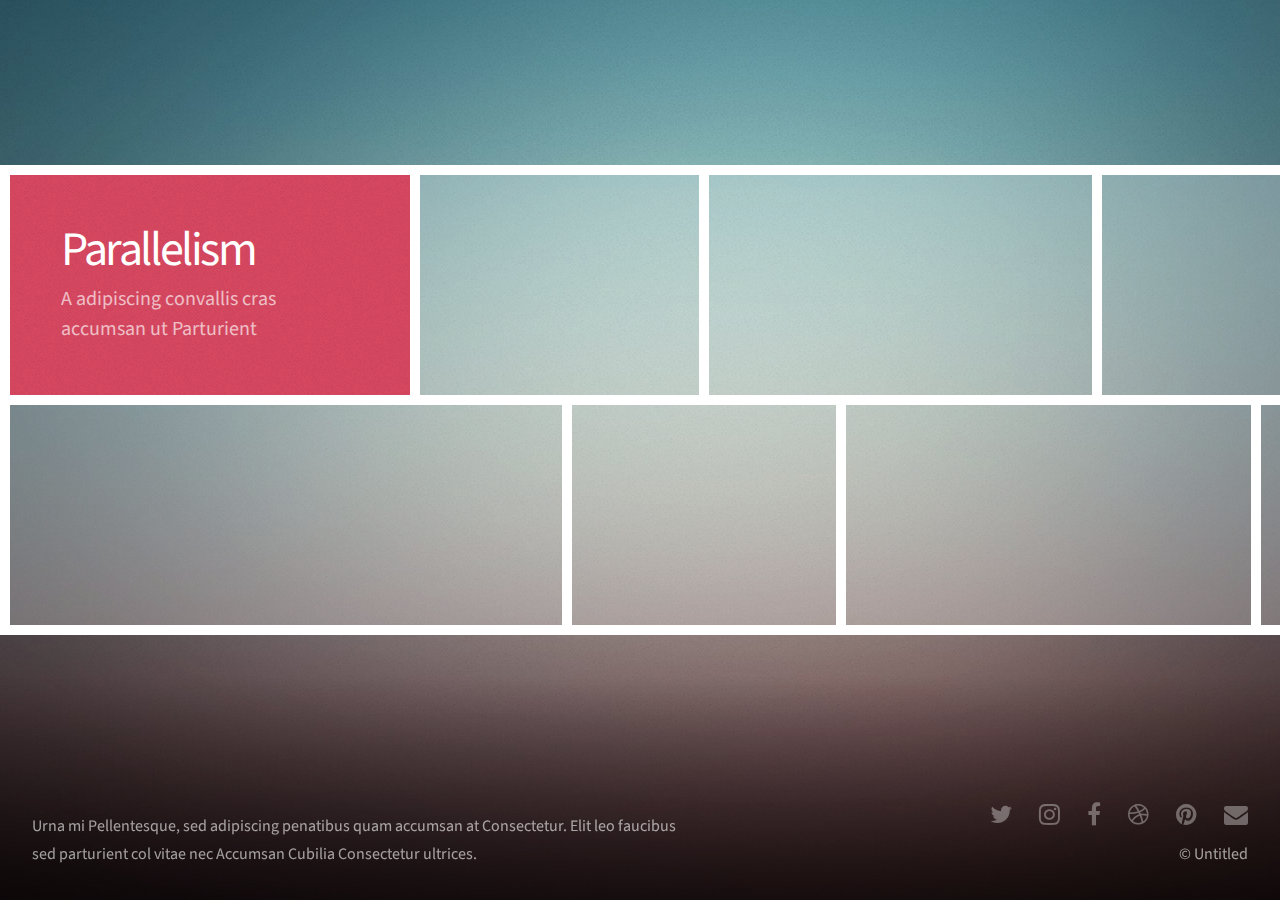
==== portfolio/index.html @ cba14bc0 "initial commit" ====
<!DOCTYPE HTML>
<!--
	Parallelism by Pixelarity
	pixelarity.com | hello@pixelarity.com
	License: pixelarity.com/license
-->
<html>
	<head>
		<title>Untitled</title>
		<meta charset="utf-8" />
		<meta name="viewport" content="width=device-width, initial-scale=1" />
		<!--[if lte IE 8]><script src="assets/js/ie/html5shiv.js"></script><![endif]-->
		<link rel="stylesheet" href="assets/css/main.css" />
		<noscript><link rel="stylesheet" href="assets/css/noscript.css" /></noscript>
		<!--[if lte IE 8]><link rel="stylesheet" href="assets/css/ie8.css" /><![endif]-->
		<!--[if lte IE 9]><link rel="stylesheet" href="assets/css/ie9.css" /><![endif]-->
	</head>
	<body>

		<div id="wrapper">

			<div id="main">
				<div id="reel">

					<!-- Header Item -->

						<div id="header" class="item" data-width="400">
							<div class="inner">
								<h1>Parallelism</h1>
								<p>A adipiscing convallis cras<br />
								accumsan ut Parturient</p>
							</div>
						</div>

					<!-- Thumb Items -->

						<article class="item thumb" data-width="282">
							<h2>Mus luctus sed ut</h2>
							<a href="images/fulls/01.jpg" class="image"><img src="images/thumbs/01.jpg" alt=""></a>
						</article>

						<article class="item thumb" data-width="384">
							<h2>At Curabitur</h2>
							<a href="images/fulls/02.jpg" class="image"><img src="images/thumbs/02.jpg" alt=""></a>
						</article>

						<article class="item thumb" data-width="274">
							<h2>Adipiscing.</h2>
							<a href="images/fulls/03.jpg" class="image"><img src="images/thumbs/03.jpg" alt=""></a>
						</article>

						<article class="item thumb" data-width="282">
							<h2>Aliquet</h2>
							<a href="images/fulls/04.jpg" class="image"><img src="images/thumbs/04.jpg" alt=""></a>
						</article>

						<article class="item thumb" data-width="476">
							<h2>Cubilia mi ata Nibh</h2>
							<a href="images/fulls/05.jpg" class="image"><img src="images/thumbs/05.jpg" alt=""></a>
						</article>

						<article class="item thumb" data-width="232">
							<h2>Sed Aliquet</h2>
							<a href="images/fulls/06.jpg" class="image"><img src="images/thumbs/06.jpg" alt=""></a>
						</article>

						<article class="item thumb" data-width="352">
							<h2>Curabitur</h2>
							<a href="images/fulls/07.jpg" class="image"><img src="images/thumbs/07.jpg" alt=""></a>
						</article>

						<article class="item thumb" data-width="348">
							<h2>Col Adipiscing</h2>
							<a href="images/fulls/08.jpg" class="image"><img src="images/thumbs/08.jpg" alt=""></a>
						</article>

					<!-- Filler Thumb Items (just for demonstration purposes) -->
						<article class="item thumb" data-width="476"><h2>Cubilia mi ata Nibh</h2><a href="images/fulls/05.jpg" class="image"><img src="images/thumbs/05.jpg" alt=""></a></article>
						<article class="item thumb" data-width="232"><h2>Sed Aliquet</h2><a href="images/fulls/06.jpg" class="image"><img src="images/thumbs/06.jpg" alt=""></a></article>
						<article class="item thumb" data-width="352"><h2>Curabitur</h2><a href="images/fulls/07.jpg" class="image"><img src="images/thumbs/07.jpg" alt=""></a></article>
						<article class="item thumb" data-width="348"><h2>Col Adipiscing</h2><a href="images/fulls/08.jpg" class="image"><img src="images/thumbs/08.jpg" alt=""></a></article>
						<article class="item thumb" data-width="282"><h2>Mus luctus sed ut</h2><a href="images/fulls/01.jpg" class="image"><img src="images/thumbs/01.jpg" alt=""></a></article>
						<article class="item thumb" data-width="384"><h2>At Curabitur</h2><a href="images/fulls/02.jpg" class="image"><img src="images/thumbs/02.jpg" alt=""></a></article>
						<article class="item thumb" data-width="274"><h2>Adipiscing.</h2><a href="images/fulls/03.jpg" class="image"><img src="images/thumbs/03.jpg" alt=""></a></article>
						<article class="item thumb" data-width="282"><h2>Aliquet</h2><a href="images/fulls/04.jpg" class="image"><img src="images/thumbs/04.jpg" alt=""></a></article>

				</div>
			</div>

			<div id="footer">
				<div class="left">
					<p>Urna mi Pellentesque, sed adipiscing penatibus quam accumsan at Consectetur. Elit leo faucibus<br />
					sed parturient col vitae nec Accumsan Cubilia Consectetur ultrices.</p>
				</div>
				<div class="right">
					<ul class="contact">
						<li><a href="#" class="icon fa-twitter"><span class="label">Twitter</span></a></li>
						<li><a href="#" class="icon fa-instagram"><span class="label">Instagram</span></a></li>
						<li><a href="#" class="icon fa-facebook"><span class="label">Facebook</span></a></li>
						<li><a href="#" class="icon fa-dribbble"><span class="label">Dribbble</span></a></li>
						<li><a href="#" class="icon fa-pinterest"><span class="label">Pinterest</span></a></li>
						<li><a href="#" class="icon fa-envelope"><span class="label">Email</span></a></li>
					</ul>
					<ul class="copyright">
						<li>&copy; Untitled</li>
					</ul>
				</div>
			</div>

		</div>

		<!-- Scripts -->
			<script src="assets/js/jquery.min.js"></script>
			<script src="assets/js/jquery.poptrox.min.js"></script>
			<script src="assets/js/skel.min.js"></script>
			<script src="assets/js/skel-viewport.min.js"></script>
			<script src="assets/js/util.js"></script>
			<!--[if lte IE 8]><script src="assets/js/ie/respond.min.js"></script><![endif]-->
			<script src="assets/js/main.js"></script>

	</body>
</html>
---- portfolio/assets/css/main.css ----
@import url("https://fonts.googleapis.com/css?family=Source+Sans+Pro:400,600");
@import url("font-awesome.min.css");

/*
	Parallelism by Pixelarity
	pixelarity.com | hello@pixelarity.com
	License: pixelarity.com/license
*/

/* Reset */

	html, body, div, span, applet, object, iframe, h1, h2, h3, h4, h5, h6, p, blockquote, pre, a, abbr, acronym, address, big, cite, code, del, dfn, em, img, ins, kbd, q, s, samp, small, strike, strong, sub, sup, tt, var, b, u, i, center, dl, dt, dd, ol, ul, li, fieldset, form, label, legend, table, caption, tbody, tfoot, thead, tr, th, td, article, aside, canvas, details, embed, figure, figcaption, footer, header, hgroup, menu, nav, output, ruby, section, summary, time, mark, audio, video {
		margin: 0;
		padding: 0;
		border: 0;
		font-size: 100%;
		font: inherit;
		vertical-align: baseline;
	}

	article, aside, details, figcaption, figure, footer, header, hgroup, menu, nav, section {
		display: block;
	}

	body {
		line-height: 1;
	}

	ol, ul {
		list-style: none;
	}

	blockquote, q {
		quotes: none;
	}

	blockquote:before, blockquote:after, q:before, q:after {
		content: '';
		content: none;
	}

	table {
		border-collapse: collapse;
		border-spacing: 0;
	}

	body {
		-webkit-text-size-adjust: none;
	}

/* Box Model */

	*, *:before, *:after {
		-moz-box-sizing: border-box;
		-webkit-box-sizing: border-box;
		box-sizing: border-box;
	}

/* Basic */

	body {
		position: relative;
		background-color: #12151D;
		color: #999;
		color: rgba(255, 255, 255, 0.6);
		font-family: 'Source Sans Pro';
		font-weight: 400;
	}

		body.is-loading *, body.is-loading *:before, body.is-loading *:after {
			-moz-animation: none !important;
			-webkit-animation: none !important;
			-ms-animation: none !important;
			animation: none !important;
			-moz-transition: none !important;
			-webkit-transition: none !important;
			-ms-transition: none !important;
			transition: none !important;
		}

	a {
		color: #fff;
		color: rgba(255, 255, 255, 0.85);
		text-decoration: none;
		-moz-transition: color 0.25s ease-in-out;
		-webkit-transition: color 0.25s ease-in-out;
		-ms-transition: color 0.25s ease-in-out;
		transition: color 0.25s ease-in-out;
	}

		a:hover {
			color: #d64760;
		}

	h1, h2, h3, h4, h5, h6 {
		font-weight: 400;
		color: #fff;
		letter-spacing: -0.05em;
	}

	strong, b {
		color: #fff;
		color: rgba(255, 255, 255, 0.85);
		font-weight: 600;
	}

/* List */

	ul.contact {
		cursor: default;
		margin: 0 0 1em 0;
	}

		ul.contact li {
			display: inline-block;
			font-size: 1.5em;
		}

			ul.contact li span {
				display: none;
			}

			ul.contact li a {
				opacity: 0.35;
				color: #fff;
				-moz-transition: opacity 0.25s ease-in-out;
				-webkit-transition: opacity 0.25s ease-in-out;
				-ms-transition: opacity 0.25s ease-in-out;
				transition: opacity 0.25s ease-in-out;
			}

				ul.contact li a:hover {
					opacity: 1.0;
				}

/* Item */

	.item.thumb {
		display: block;
		position: relative;
		background: #1a1f2c;
		background: rgba(255, 255, 255, 0.25);
		cursor: default;
	}

		.item.thumb h2 {
			position: absolute;
			bottom: 0;
			left: 0;
			background: #1a1f2c;
			background: rgba(18, 21, 29, 0.85);
			width: 100%;
			padding: 1em;
			font-weight: 400;
			line-height: 1em;
			z-index: 2;
		}

		.item.thumb img {
			display: block;
			z-index: 1;
		}

/* Icons */

	.icon {
		position: relative;
		text-decoration: none;
	}

		.icon:before {
			-moz-osx-font-smoothing: grayscale;
			-webkit-font-smoothing: antialiased;
			font-family: FontAwesome;
			font-style: normal;
			font-weight: normal;
			text-transform: none !important;
		}

		.icon > .label {
			display: none;
		}

/* Wrapper */

	#wrapper {
		position: relative;
		z-index: 1;
	}

/* Main */

/* Header */

	#header {
		position: relative;
		background: #d64760 url("images/overlay.png");
		color: #fff;
		cursor: default;
	}

		#header p {
			opacity: 0.65;
		}

/* Desktop */

	@media screen and (min-width: 737px) {

		/* Basic */

			html {
				height: 100%;
			}

			body {
				background-image: url("images/overlay.png"), -moz-linear-gradient(top, rgba(0, 0, 0, 0) 75%, rgba(0, 0, 0, 0.65)), url("../../images/bg.jpg");
				background-image: url("images/overlay.png"), -webkit-linear-gradient(top, rgba(0, 0, 0, 0) 75%, rgba(0, 0, 0, 0.65)), url("../../images/bg.jpg");
				background-image: url("images/overlay.png"), -ms-linear-gradient(top, rgba(0, 0, 0, 0) 75%, rgba(0, 0, 0, 0.65)), url("../../images/bg.jpg");
				background-image: url("images/overlay.png"), linear-gradient(top, rgba(0, 0, 0, 0) 75%, rgba(0, 0, 0, 0.65)), url("../../images/bg.jpg");
				background-position: top left, bottom left, center center;
				background-size: auto, 100% 100%, cover;
				background-repeat: repeat, no-repeat, auto;
				padding: 0;
				font-size: 12pt;
				line-height: 1.75em;
				height: 100%;
				min-height: 450px;
				min-width: 1000px;
			}

		/* List */

			ul.contact {
				margin-bottom: 0.5em;
			}

				ul.contact li {
					margin-left: 1em;
				}

		/* Wrapper */

			#wrapper {
				height: 100%;
				overflow: hidden;
				-moz-transition: -moz-filter 0.25s ease-in-out;
				-webkit-transition: -webkit-filter 0.25s ease-in-out;
				-ms-transition: -ms-filter 0.25s ease-in-out;
				transition: filter 0.25s ease-in-out;
			}

				#wrapper.overlayed {
					-moz-filter: blur(3px);
					-webkit-filter: blur(3px);
					-ms-filter: blur(3px);
					filter: blur(3px);
				}

		/* Main */

			#main {
				width: 100%;
				position: absolute;
			}

		/* Reel */

			#reel {
				position: relative;
				opacity: 0;
			}

				#reel .item {
					display: block;
					float: left;
					position: relative;
					overflow: hidden;
				}

		/* Header */

			#header {
				padding: 2em 3em;
				xmin-height: 212px;
				vertical-align: middle;
			}

				#header:before {
					content: '';
					display: inline-block;
					height: 100%;
					vertical-align: middle;
				}

				#header .inner {
					display: inline-block;
					vertical-align: middle;
				}

				#header h1 {
					font-size: 3em;
					line-height: 1em;
				}

				#header p {
					font-size: 1.25em;
					line-height: 1.5em;
					margin: 0.5em 0 0 0;
				}

		/* Footer */

			#footer {
				position: fixed;
				bottom: 0;
				left: 0;
				width: 100%;
				overflow: hidden;
			}

				#footer h2 {
					font-size: 2.25em;
					margin: 0 0 1em 0;
				}

				#footer .left {
					padding: 2em;
					text-align: left;
				}

				#footer .right {
					position: absolute;
					bottom: 0;
					right: 0;
					padding: 2em;
					text-align: right;
				}

				#footer .copyright li {
					display: inline-block;
					margin-left: 1em;
					padding-left: 1em;
					border-left: solid 1px #333;
					border-left-color: rgba(255, 255, 255, 0.25);
					line-height: 1em;
				}

					#footer .copyright li:first-child {
						border-left: 0;
						margin-left: 0;
						padding-left: 0;
					}

		/* Popup */

			.poptrox-popup {
				background: #1a1f2c;
				background: rgba(18, 21, 29, 0.9);
				box-shadow: 0px 0px 0px 10px #fff, 0px 10px 60px 10px rgba(8, 11, 19, 0.55);
				cursor: default;
			}

				.poptrox-popup .loader {
					display: block;
					width: 48px;
					height: 48px;
					position: absolute;
					top: 50%;
					left: 50%;
					margin: -24px 0 0 -24px;
					background: url("images/loader.gif");
					opacity: 0.25;
				}

				.poptrox-popup .caption {
					position: absolute;
					bottom: 0;
					left: 0;
					background: #1a1f2c;
					background: rgba(18, 21, 29, 0.85);
					display: block;
					width: 100%;
					line-height: 75px;
					text-align: center;
					font-size: 1.25em;
					color: #fff;
				}

				.poptrox-popup .nav-next, .poptrox-popup .nav-previous, .poptrox-popup .closer {
					text-decoration: none;
					font-weight: normal;
					font-style: normal;
					-moz-transition: opacity 0.25s ease-in-out;
					-webkit-transition: opacity 0.25s ease-in-out;
					-ms-transition: opacity 0.25s ease-in-out;
					transition: opacity 0.25s ease-in-out;
					opacity: 0.35;
				}

					.poptrox-popup .nav-next:hover, .poptrox-popup .nav-previous:hover, .poptrox-popup .closer:hover {
						opacity: 1.0;
					}

				.poptrox-popup .nav-next, .poptrox-popup .nav-previous {
					-moz-osx-font-smoothing: grayscale;
					-webkit-font-smoothing: antialiased;
					font-family: FontAwesome;
					font-style: normal;
					font-weight: normal;
					text-transform: none !important;
					width: 150px;
					height: 75px;
					position: absolute;
					bottom: 0;
					cursor: pointer;
					font-size: 3em;
					line-height: 75px;
				}

				.poptrox-popup .nav-next {
					right: 0;
					text-align: right;
					padding-right: 30px;
				}

					.poptrox-popup .nav-next:before {
						content: '\f105';
					}

				.poptrox-popup .nav-previous {
					left: 0;
					text-align: left;
					padding-left: 30px;
				}

					.poptrox-popup .nav-previous:before {
						content: '\f104';
					}

				.poptrox-popup .closer {
					width: 35px;
					height: 35px;
					font-size: 2em;
					line-height: 35px;
					text-align: center;
					position: absolute;
					top: -70px;
					right: -70px;
					cursor: pointer;
					border-radius: 40px;
					box-shadow: 0px 0px 0px 1px #fff;
				}

					.poptrox-popup .closer:before {
						content: "\00d7";
					}

	}

/* Mobile */

	@media screen and (max-width: 736px) {

		/* Basic */

			body {
				font-size: 12pt;
				line-height: 1.75em;
			}

		/* List */

			ul.contact li {
				margin: 0 0.35em 0 0.35em;
			}

		/* Item */

			.item {
				border: 0;
			}

				.item.thumb {
					width: 50%;
					float: left;
					height: 9em;
					position: relative;
				}

					.item.thumb h2 {
						display: none;
					}

					.item.thumb a {
						position: absolute;
						left: 0;
						top: 0;
						width: 100%;
						height: 100%;
					}

					.item.thumb img {
						display: none;
					}

		/* Wrapper */

			#wrapper.overlayed {
				-moz-filter: blur(1px);
				-webkit-filter: blur(1px);
				-ms-filter: blur(1px);
				filter: blur(1px);
			}

		/* Header */

			#header {
				padding: 2.5em 1.5em;
				text-align: center;
			}

				#header h1 {
					font-size: 2em;
				}

				#header p {
					font-size: 1em;
					line-height: 1.5em;
					margin: 0.75em 0 0 0;
				}

		/* Main */

			#main {
				overflow: hidden;
			}

		/* Footer */

			#footer {
				padding: 4em 1em;
				text-align: center;
			}

				#footer br {
					display: none;
				}

				#footer .right {
					border-top: solid 1px rgba(255, 255, 255, 0.1);
					margin: 4em 0 0 0;
					padding: 4em 0 0 0;
				}

				#footer .copyright {
					margin: 2em 0 0 0;
				}

		/* Popup */

			.poptrox-popup {
				background: #0a0f1c;
				box-shadow: 0px 0px 30px 10px rgba(8, 11, 19, 0.85);
				border: solid 2.5px #fff;
				-moz-box-sizing: content-box;
				-webkit-box-sizing: content-box;
				-ms-box-sizing: content-box;
				box-sizing: content-box;
			}

	}
---- portfolio/assets/css/noscript.css ----
/*
	Parallelism by Pixelarity
	pixelarity.com | hello@pixelarity.com
	License: pixelarity.com/license
*/

/* Reel */

	#reel {
		opacity: 1;
	}
---- portfolio/assets/css/ie8.css ----
/*
	Parallelism by Pixelarity
	pixelarity.com | hello@pixelarity.com
	License: pixelarity.com/license
*/

/* Basic */

	body {
		background-image: url("../../images/bg.jpg");
		background-size: cover;
		-ms-behavior: url("assets/js/ie/backgroundsize.min.htc");
	}
---- portfolio/assets/css/ie9.css ----
/*
	Parallelism by Pixelarity
	pixelarity.com | hello@pixelarity.com
	License: pixelarity.com/license
*/

/* Basic */

	body {
		background-image: url("../../images/bg.jpg");
		background-size: cover;
	}
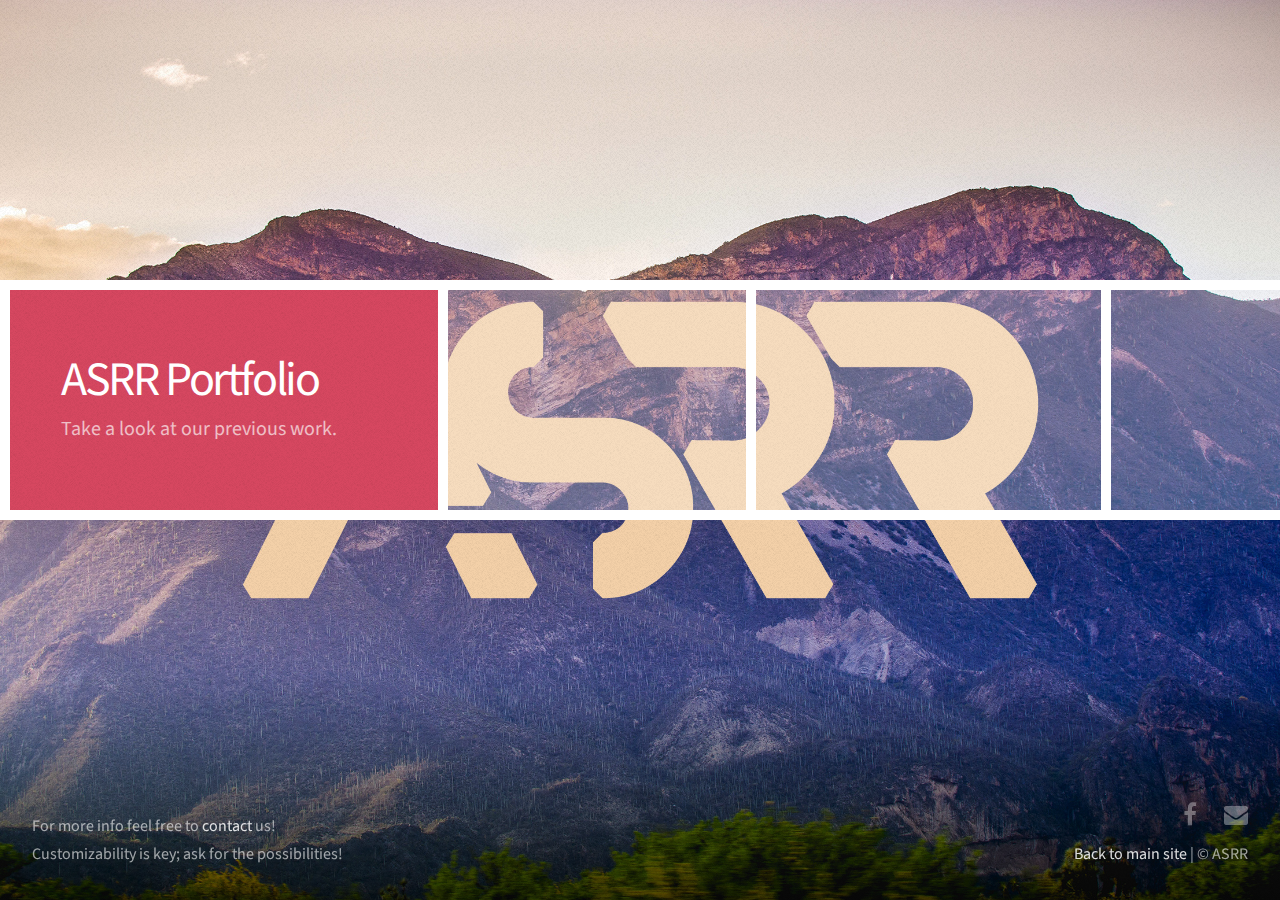
==== commit 7f4c7641: "references fix" ====
--- a/portfolio/index.html
+++ b/portfolio/index.html
@@ -1,12 +1,10 @@
 <!DOCTYPE HTML>
 <!--
-	Parallelism by Pixelarity
-	pixelarity.com | hello@pixelarity.com
-	License: pixelarity.com/license
+	ASRR portfolio | ASRR.nl
 -->
 <html>
 	<head>
-		<title>Untitled</title>
+		<title>ASRR Webdesign</title>
 		<meta charset="utf-8" />
 		<meta name="viewport" content="width=device-width, initial-scale=1" />
 		<!--[if lte IE 8]><script src="assets/js/ie/html5shiv.js"></script><![endif]-->
@@ -26,27 +24,26 @@
 
 						<div id="header" class="item" data-width="400">
 							<div class="inner">
-								<h1>Parallelism</h1>
-								<p>A adipiscing convallis cras<br />
-								accumsan ut Parturient</p>
+								<h1>ASRR Portfolio</h1>
+								<p>Take a look at our previous work.</p>
 							</div>
 						</div>
 
 					<!-- Thumb Items -->
 
 						<article class="item thumb" data-width="282">
-							<h2>Mus luctus sed ut</h2>
-							<a href="images/fulls/01.jpg" class="image"><img src="images/thumbs/01.jpg" alt=""></a>
+							<h2>The Window Shop</h2>
+							<a href="samples/thewindowshop/index.html"><img src="images/thumbs/01.jpg" alt=""></a>
+						</article>
+
+						<article class="item thumb" data-width="324">
+							<h2>Brein Focus Supplementen</h2>
+							<a href="www.breinfocussupplementen.com"><img src="images/thumbs/breinfocus.jpg" alt=""></a>
 						</article>
 
 						<article class="item thumb" data-width="384">
-							<h2>At Curabitur</h2>
-							<a href="images/fulls/02.jpg" class="image"><img src="images/thumbs/02.jpg" alt=""></a>
-						</article>
-
-						<article class="item thumb" data-width="274">
-							<h2>Adipiscing.</h2>
-							<a href="images/fulls/03.jpg" class="image"><img src="images/thumbs/03.jpg" alt=""></a>
+							<h2>'t Kroontje Weebosch</h2>
+							<a href="hetkroontjeweebosch.nl"><img src="images/thumbs/hetkroontje.jpg" alt=""></a>
 						</article>
 
 						<article class="item thumb" data-width="282">
@@ -54,55 +51,55 @@
 							<a href="images/fulls/04.jpg" class="image"><img src="images/thumbs/04.jpg" alt=""></a>
 						</article>
 
-						<article class="item thumb" data-width="476">
-							<h2>Cubilia mi ata Nibh</h2>
-							<a href="images/fulls/05.jpg" class="image"><img src="images/thumbs/05.jpg" alt=""></a>
-						</article>
+						<!--<article class="item thumb" data-width="476">-->
+							<!--<h2>Cubilia mi ata Nibh</h2>-->
+							<!--<a href="images/fulls/05.jpg" class="image"><img src="images/thumbs/05.jpg" alt=""></a>-->
+						<!--</article>-->
 
-						<article class="item thumb" data-width="232">
-							<h2>Sed Aliquet</h2>
-							<a href="images/fulls/06.jpg" class="image"><img src="images/thumbs/06.jpg" alt=""></a>
-						</article>
+						<!--<article class="item thumb" data-width="232">-->
+							<!--<h2>Sed Aliquet</h2>-->
+							<!--<a href="images/fulls/06.jpg" class="image"><img src="images/thumbs/06.jpg" alt=""></a>-->
+						<!--</article>-->
 
-						<article class="item thumb" data-width="352">
-							<h2>Curabitur</h2>
-							<a href="images/fulls/07.jpg" class="image"><img src="images/thumbs/07.jpg" alt=""></a>
-						</article>
+						<!--<article class="item thumb" data-width="352">-->
+							<!--<h2>Curabitur</h2>-->
+							<!--<a href="images/fulls/07.jpg" class="image"><img src="images/thumbs/07.jpg" alt=""></a>-->
+						<!--</article>-->
 
-						<article class="item thumb" data-width="348">
-							<h2>Col Adipiscing</h2>
-							<a href="images/fulls/08.jpg" class="image"><img src="images/thumbs/08.jpg" alt=""></a>
-						</article>
+						<!--<article class="item thumb" data-width="348">-->
+							<!--<h2>Col Adipiscing</h2>-->
+							<!--<a href="images/fulls/08.jpg" class="image"><img src="images/thumbs/08.jpg" alt=""></a>-->
+						<!--</article>-->
 
 					<!-- Filler Thumb Items (just for demonstration purposes) -->
-						<article class="item thumb" data-width="476"><h2>Cubilia mi ata Nibh</h2><a href="images/fulls/05.jpg" class="image"><img src="images/thumbs/05.jpg" alt=""></a></article>
-						<article class="item thumb" data-width="232"><h2>Sed Aliquet</h2><a href="images/fulls/06.jpg" class="image"><img src="images/thumbs/06.jpg" alt=""></a></article>
-						<article class="item thumb" data-width="352"><h2>Curabitur</h2><a href="images/fulls/07.jpg" class="image"><img src="images/thumbs/07.jpg" alt=""></a></article>
-						<article class="item thumb" data-width="348"><h2>Col Adipiscing</h2><a href="images/fulls/08.jpg" class="image"><img src="images/thumbs/08.jpg" alt=""></a></article>
-						<article class="item thumb" data-width="282"><h2>Mus luctus sed ut</h2><a href="images/fulls/01.jpg" class="image"><img src="images/thumbs/01.jpg" alt=""></a></article>
-						<article class="item thumb" data-width="384"><h2>At Curabitur</h2><a href="images/fulls/02.jpg" class="image"><img src="images/thumbs/02.jpg" alt=""></a></article>
-						<article class="item thumb" data-width="274"><h2>Adipiscing.</h2><a href="images/fulls/03.jpg" class="image"><img src="images/thumbs/03.jpg" alt=""></a></article>
-						<article class="item thumb" data-width="282"><h2>Aliquet</h2><a href="images/fulls/04.jpg" class="image"><img src="images/thumbs/04.jpg" alt=""></a></article>
+						<!--<article class="item thumb" data-width="476"><h2>Cubilia mi ata Nibh</h2><a href="images/fulls/05.jpg" class="image"><img src="images/thumbs/05.jpg" alt=""></a></article>-->
+						<!--<article class="item thumb" data-width="232"><h2>Sed Aliquet</h2><a href="images/fulls/06.jpg" class="image"><img src="images/thumbs/06.jpg" alt=""></a></article>-->
+						<!--<article class="item thumb" data-width="352"><h2>Curabitur</h2><a href="images/fulls/07.jpg" class="image"><img src="images/thumbs/07.jpg" alt=""></a></article>-->
+						<!--<article class="item thumb" data-width="348"><h2>Col Adipiscing</h2><a href="images/fulls/08.jpg" class="image"><img src="images/thumbs/08.jpg" alt=""></a></article>-->
+						<!--<article class="item thumb" data-width="282"><h2>Mus luctus sed ut</h2><a href="images/fulls/01.jpg" class="image"><img src="images/thumbs/01.jpg" alt=""></a></article>-->
+						<!--<article class="item thumb" data-width="384"><h2>At Curabitur</h2><a href="images/fulls/02.jpg" class="image"><img src="images/thumbs/02.jpg" alt=""></a></article>-->
+						<!--<article class="item thumb" data-width="274"><h2>Adipiscing.</h2><a href="images/fulls/03.jpg" class="image"><img src="images/thumbs/03.jpg" alt=""></a></article>-->
+						<!--<article class="item thumb" data-width="282"><h2>Aliquet</h2><a href="images/fulls/04.jpg" class="image"><img src="images/thumbs/04.jpg" alt=""></a></article>-->
 
 				</div>
 			</div>
 
 			<div id="footer">
 				<div class="left">
-					<p>Urna mi Pellentesque, sed adipiscing penatibus quam accumsan at Consectetur. Elit leo faucibus<br />
-					sed parturient col vitae nec Accumsan Cubilia Consectetur ultrices.</p>
+					<p>For more info feel free to <a href="asrr.nl/#contact">contact</a> us!<br />
+					Customizability is key; ask for the possibilities!</p>
 				</div>
 				<div class="right">
 					<ul class="contact">
-						<li><a href="#" class="icon fa-twitter"><span class="label">Twitter</span></a></li>
-						<li><a href="#" class="icon fa-instagram"><span class="label">Instagram</span></a></li>
+						<!--<li><a href="#" class="icon fa-twitter"><span class="label">Twitter</span></a></li>-->
+						<!--<li><a href="#" class="icon fa-instagram"><span class="label">Instagram</span></a></li>-->
 						<li><a href="#" class="icon fa-facebook"><span class="label">Facebook</span></a></li>
-						<li><a href="#" class="icon fa-dribbble"><span class="label">Dribbble</span></a></li>
-						<li><a href="#" class="icon fa-pinterest"><span class="label">Pinterest</span></a></li>
+						<!--<li><a href="#" class="icon fa-dribbble"><span class="label">Dribbble</span></a></li>-->
+						<!--<li><a href="#" class="icon fa-pinterest"><span class="label">Pinterest</span></a></li>-->
 						<li><a href="#" class="icon fa-envelope"><span class="label">Email</span></a></li>
 					</ul>
 					<ul class="copyright">
-						<li>&copy; Untitled</li>
+						<li><a href="asrr.nl"> Back to main site</a> | &copy; ASRR</li>
 					</ul>
 				</div>
 			</div>
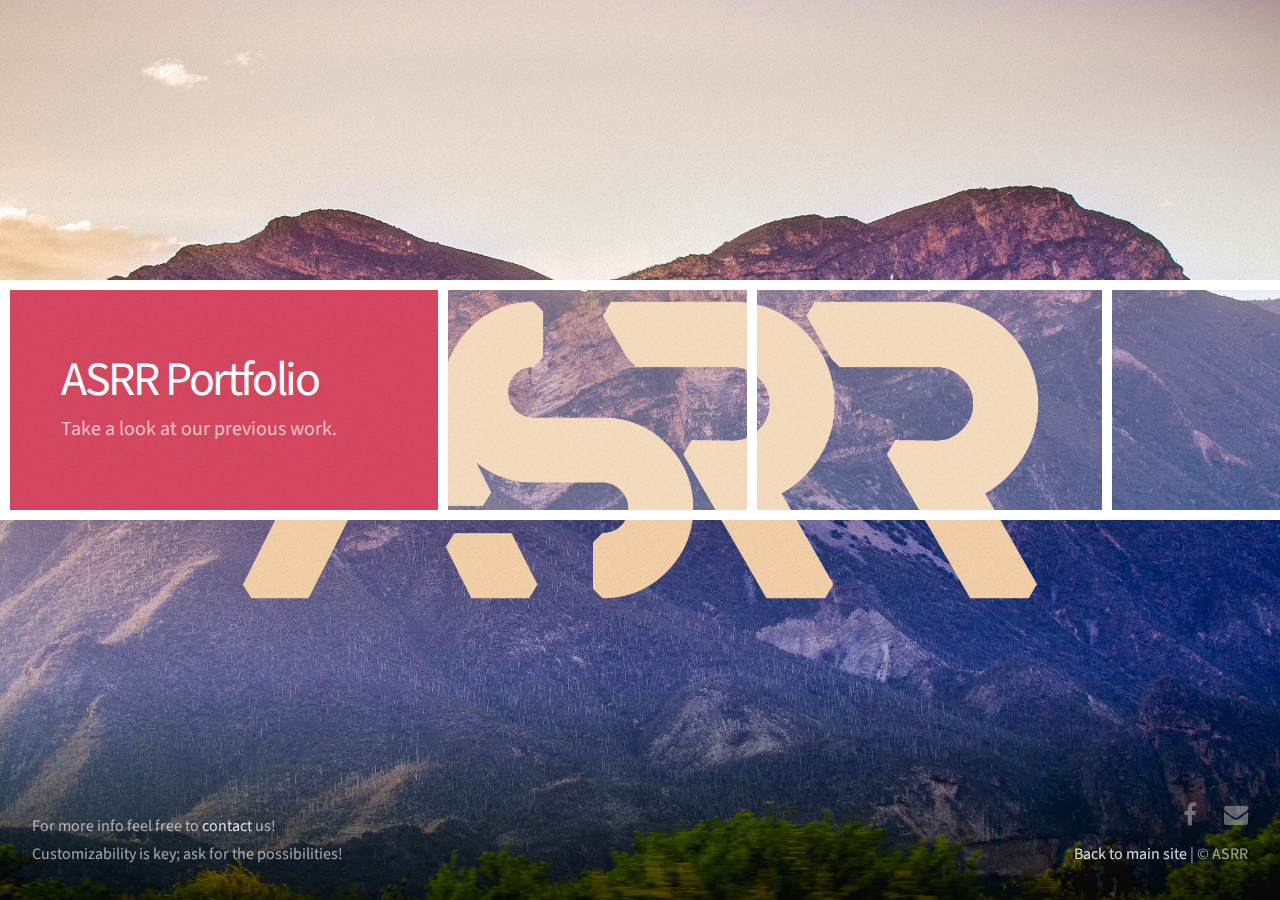
==== commit 8bd79968: "small bugfixes" ====
--- a/portfolio/index.html
+++ b/portfolio/index.html
@@ -38,23 +38,23 @@
 
 						<article class="item thumb" data-width="324">
 							<h2>Brein Focus Supplementen</h2>
-							<a href="www.breinfocussupplementen.com"><img src="images/thumbs/breinfocus.jpg" alt=""></a>
+							<a href="http://www.breinfocussupplementen.com"><img src="images/thumbs/breinfocus.jpg" alt=""></a>
 						</article>
 
 						<article class="item thumb" data-width="384">
 							<h2>'t Kroontje Weebosch</h2>
-							<a href="hetkroontjeweebosch.nl"><img src="images/thumbs/hetkroontje.jpg" alt=""></a>
+							<a href="http://hetkroontjeweebosch.nl"><img src="images/thumbs/hetkroontje.jpg" alt=""></a>
 						</article>
 
 						<article class="item thumb" data-width="282">
-							<h2>Aliquet</h2>
-							<a href="images/fulls/04.jpg" class="image"><img src="images/thumbs/04.jpg" alt=""></a>
+							<h2>Mustique Suites</h2>
+							<a href="http://mustiquesuites.com"><img src="images/thumbs/mustique.jpg" alt=""></a>
 						</article>
 
-						<!--<article class="item thumb" data-width="476">-->
-							<!--<h2>Cubilia mi ata Nibh</h2>-->
-							<!--<a href="images/fulls/05.jpg" class="image"><img src="images/thumbs/05.jpg" alt=""></a>-->
-						<!--</article>-->
+						<article class="item thumb" data-width="336">
+							<h2>ASRR V1</h2>
+							<a href="samples/asrrold/index.html"><img src="images/thumbs/asrrold.jpg" alt=""></a>
+						</article>
 
 						<!--<article class="item thumb" data-width="232">-->
 							<!--<h2>Sed Aliquet</h2>-->
